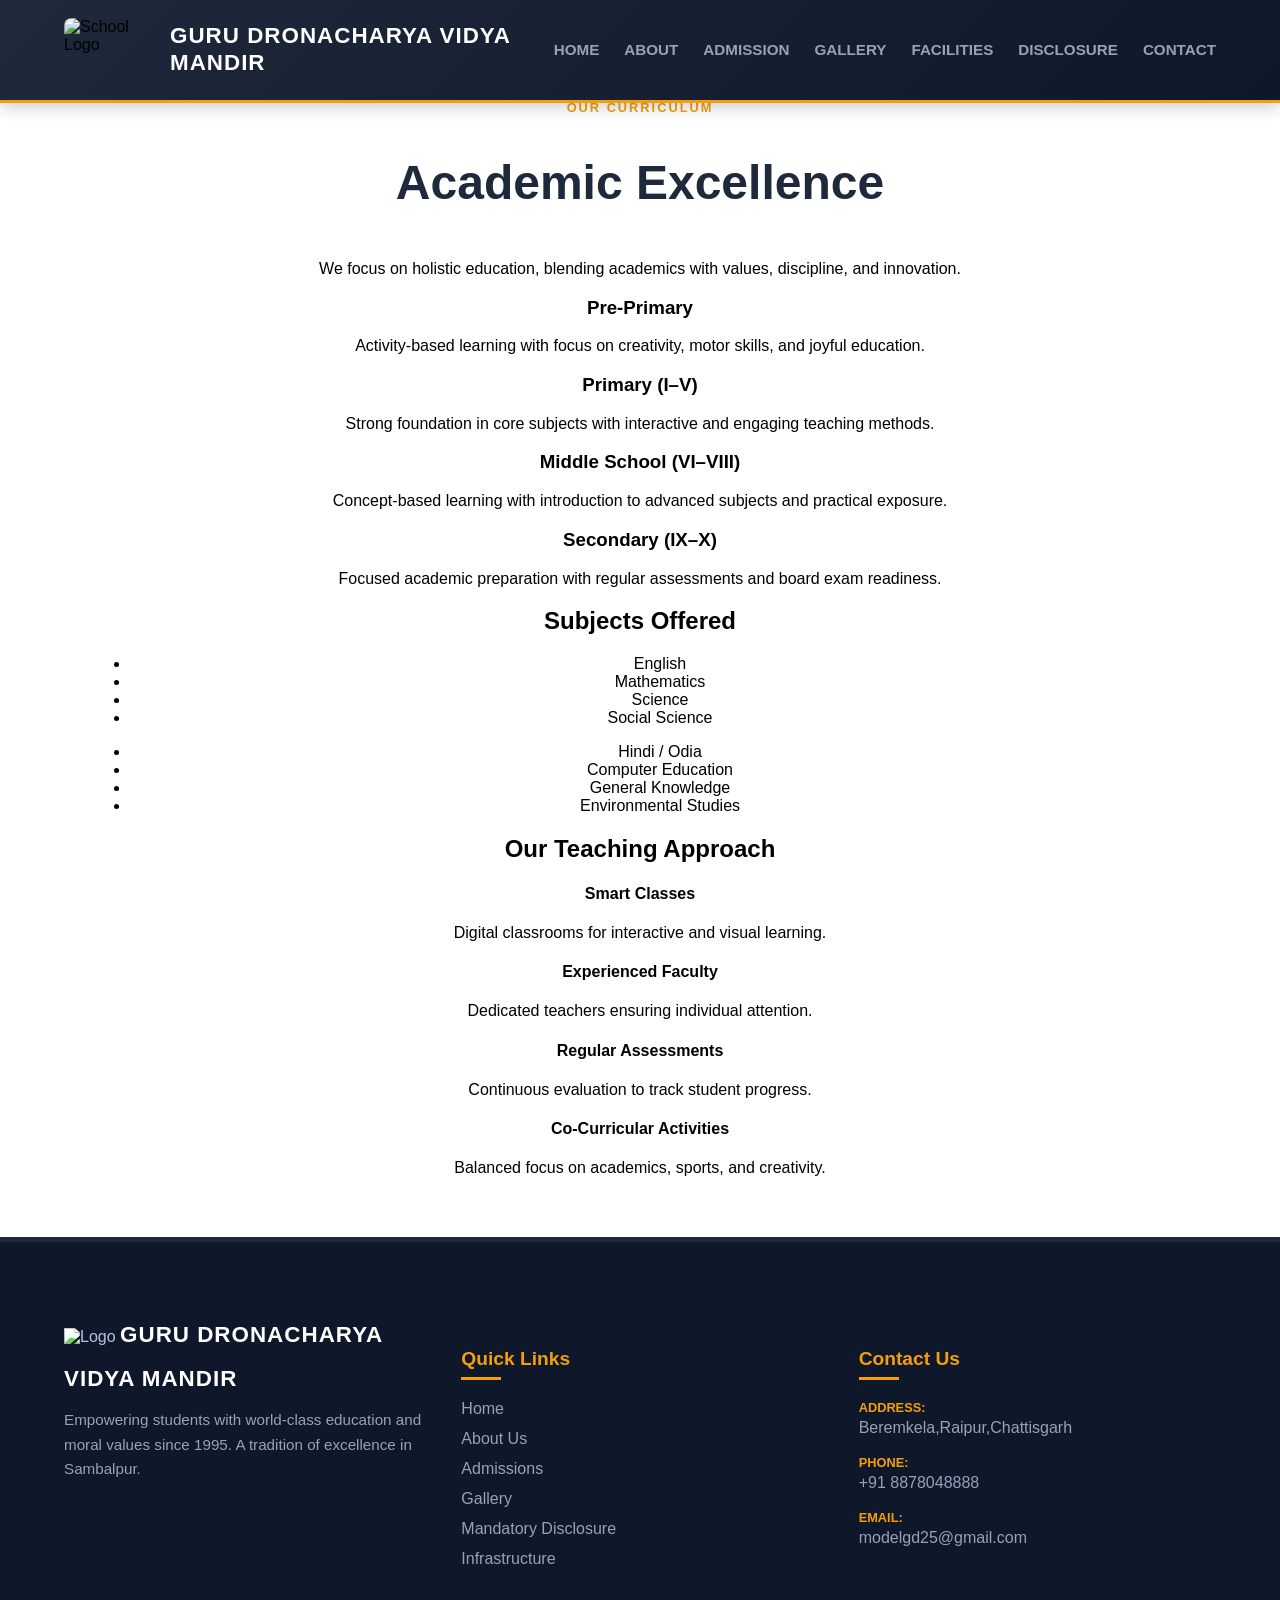
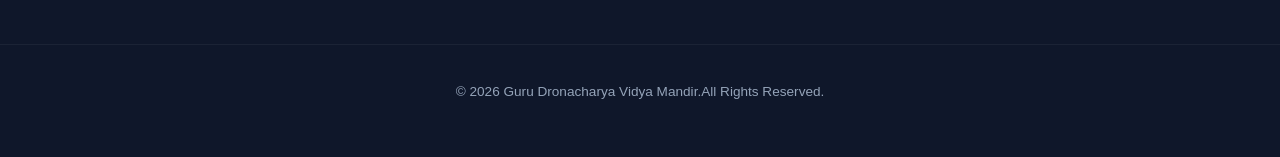
==== academics.html @ 278fb7f0 "Add files via upload" ====
<!DOCTYPE html>
<html lang="en">
<head>
    <meta charset="UTF-8">
    <title>Academics | GURU DRONACHARYA VIDYA MANDIR</title>
    <link rel="stylesheet" href="style.css">
</head>

<body>

    <!-- Header -->
    <div id="header-placeholder"></div>

    <main class="academics-page">

        <!-- Page Header -->
        <section class="container page-header">
            <span class="eyebrow">Our Curriculum</span>
            <h1>Academic Excellence</h1>
            <p class="subtext">
                We focus on holistic education, blending academics with values, discipline, and innovation.
            </p>
        </section>

        <!-- Academic Levels -->
        <section class="container">
            <div class="academics-grid">

                <div class="academic-card">
                    <h3>Pre-Primary</h3>
                    <p>Activity-based learning with focus on creativity, motor skills, and joyful education.</p>
                </div>

                <div class="academic-card">
                    <h3>Primary (I–V)</h3>
                    <p>Strong foundation in core subjects with interactive and engaging teaching methods.</p>
                </div>

                <div class="academic-card">
                    <h3>Middle School (VI–VIII)</h3>
                    <p>Concept-based learning with introduction to advanced subjects and practical exposure.</p>
                </div>

                <div class="academic-card">
                    <h3>Secondary (IX–X)</h3>
                    <p>Focused academic preparation with regular assessments and board exam readiness.</p>
                </div>

            </div>
        </section>

        <!-- Subjects Section -->
        <section class="container subjects-section">
            <h2>Subjects Offered</h2>

            <div class="subjects-grid">
                <ul>
                    <li>English</li>
                    <li>Mathematics</li>
                    <li>Science</li>
                    <li>Social Science</li>
                </ul>

                <ul>
                    <li>Hindi / Odia</li>
                    <li>Computer Education</li>
                    <li>General Knowledge</li>
                    <li>Environmental Studies</li>
                </ul>
            </div>
        </section>

        <!-- Teaching Approach -->
        <section class="container teaching-section">
            <h2>Our Teaching Approach</h2>

            <div class="teaching-grid">
                <div class="teach-card">
                    <h4>Smart Classes</h4>
                    <p>Digital classrooms for interactive and visual learning.</p>
                </div>

                <div class="teach-card">
                    <h4>Experienced Faculty</h4>
                    <p>Dedicated teachers ensuring individual attention.</p>
                </div>

                <div class="teach-card">
                    <h4>Regular Assessments</h4>
                    <p>Continuous evaluation to track student progress.</p>
                </div>

                <div class="teach-card">
                    <h4>Co-Curricular Activities</h4>
                    <p>Balanced focus on academics, sports, and creativity.</p>
                </div>
            </div>
        </section>

    </main>

    <!-- Footer -->
    <div id="footer-placeholder"></div>

    <script src="script.js"></script>
</body>
</html>
---- style.css ----
/* /* --- 1. GLOBAL RESET & VARIABLES --- */
:root {
    --primary: #1e293b;       /* Deep Navy */
    --secondary: #0f172a;     /* Darker Navy */
    --accent: #f59e0b;        /* Gold/Amber */
    --text-light: #f8fafc;
    --text-dim: #94a3b8;
    --header-height: 100px;
}

body {
    margin: 0;
    padding-top: var(--header-height); /* Prevents content from hiding under header */
    font-family: 'Inter', sans-serif;
}

/* --- 2. HEADER / NAVBAR STYLES --- */
.navbar {
    position: fixed;
    top: 0;
    left: 0;
    width: 100%;
    height: var(--header-height);
    background: linear-gradient(135deg, var(--primary) 0%, var(--secondary) 100%);
    display: flex;
    align-items: center;
    z-index: 1000;
    box-shadow: 0 4px 15px rgba(0,0,0,0.2);
    border-bottom: 3px solid var(--accent);
}

.nav-container {
    width: 90%;
    max-width: 1200px;
    margin: 0 auto;
    display: flex;
    justify-content: space-between;
    align-items: center;
}

/* Logo & School Name */
.logo-area {
    display: flex;
    align-items: center;
    gap: 15px;
}

.school-logo {
    height: 65px;
    width: auto;
    border-radius: 8px;
}

.logo-text {
    display: flex;
    flex-direction: column;
}

.school-name {
    color: #ffffff;
    font-size: 1.4rem;
    font-weight: 900;
    letter-spacing: 1px;
    line-height: 1.2;
}

.school-tagline {
    color: var(--accent);
    font-size: 0.75rem;
    font-weight: 600;
    text-transform: uppercase;
    letter-spacing: 0.5px;
}

/* Navigation Links */
.nav-links {
    display: flex;
    list-style: none;
    gap: 25px;
    margin: 0;
    padding: 0;
}

.nav-links a {
    text-decoration: none;
    color: var(--text-dim);
    font-weight: 700;
    font-size: 0.95rem;
    transition: all 0.3s ease;
    text-transform: uppercase;
}

.nav-links a:hover {
    color: var(--accent);
}

/* --- 3. FOOTER STYLES --- */
.main-footer {
    background: var(--secondary);
    color: var(--text-dim);
    padding: 80px 0 20px 0;
    margin-top: 60px;
    border-top: 5px solid var(--primary);
}

.footer-grid {
    width: 90%;
    max-width: 1200px;
    margin: 0 auto;
    display: grid;
    grid-template-columns: 1.5fr 1fr 1fr; /* Three distinct columns */
    gap: 60px;
}

.footer-col h4 {
    color: #ffffff;
    font-size: 1.2rem;
    margin-bottom: 25px;
    position: relative;
    padding-bottom: 10px;
}

/* Gold line under footer headings */
.footer-col h4::after {
    content: '';
    position: absolute;
    bottom: 0;
    left: 0;
    width: 40px;
    height: 3px;
    background: var(--accent);
}

.footer-col p {
    line-height: 1.6;
    font-size: 0.95rem;
}

.footer-col ul {
    list-style: none;
    padding: 0;
}

.footer-col ul li {
    margin-bottom: 12px;
}

.footer-col ul li a {
    color: var(--text-dim);
    text-decoration: none;
    transition: 0.3s;
}

.footer-col ul li a:hover {
    color: var(--accent);
    padding-left: 5px;
}

.footer-logo {
    height: 55px;
    margin-bottom: 20px;
    filter: brightness(1.2);
}

.contact-item {
    margin-bottom: 18px;
}

.contact-item strong {
    color: var(--accent);
    display: block;
    font-size: 0.8rem;
    text-transform: uppercase;
    margin-bottom: 4px;
}

.footer-bottom {
    text-align: center;
    margin-top: 60px;
    padding: 25px 0;
    border-top: 1px solid rgba(255,255,255,0.05);
    font-size: 0.85rem;
}

/* --- 4. RESPONSIVE DESIGN --- */
@media (max-width: 992px) {
    .footer-grid {
        grid-template-columns: 1fr; /* Stack footer columns on mobile */
        text-align: center;
        gap: 40px;
    }

    .footer-col h4::after {
        left: 50%;
        transform: translateX(-50%);
    }

    .nav-links {
        display: none; /* Hide nav links on mobile (add a burger menu later) */
    }

    .school-name {
        font-size: 1.1rem;
    }
}
/* Hero */
.hero { height: 70vh; background: linear-gradient(rgba(15,23,42,0.7), rgba(15,23,42,0.7)), url('hero-bg.jpg') center/cover; display: flex; align-items: center; justify-content: center; color: white; text-align: center; }
.hero h1 { font-size: 3.5rem; margin-bottom: 20px; }

/* Tables */
.disclosure-table { width: 100%; border-collapse: collapse; margin-top: 20px; background: white; border-radius: 12px; overflow: hidden; box-shadow: 0 10px 25px rgba(0,0,0,0.05); }
.disclosure-table th, .disclosure-table td { padding: 18px; text-align: left; border-bottom: 1px solid #e2e8f0; }
.disclosure-table th { background: #f1f5f9; color: var(--primary); }

/* Buttons */
.btn-view { background: var(--accent); color: white; padding: 8px 16px; border-radius: 6px; text-decoration: none; font-size: 0.85rem; }
.btn-primary { background: var(--accent); color: white; padding: 15px 30px; border-radius: 8px; text-decoration: none; font-weight: bold; }

Footer */
footer { background: var(--primary); color: white; padding: 60px 5%; margin-top: 40px; }
.footer-grid { display: grid; grid-template-columns: repeat(auto-fit, minmax(250px, 1fr)); gap: 40px; }
.footer-grid h4 { margin-bottom: 20px; color: var(--accent); }
/* --- Extra Modern Page Styles ---

/* Text Eyebrow (Above headings) */
.eyebrow { font-size: 0.8rem; font-weight: bold; color: var(--accent); text-transform: uppercase; letter-spacing: 2px; margin-bottom: 5px; display: block; }
.page-title-section { text-align: center; padding-bottom: 60px; }

/* 1. Gallery Grid (Filterable) */
.gallery-filters { display: flex; justify-content: center; gap: 10px; margin-bottom: 40px; }
.filter-btn { background: var(--white); border: 1px solid #e2e8f0; color: var(--primary); padding: 10px 20px; border-radius: 50px; cursor: pointer; font-weight: 600; transition: all 0.3s; }
.filter-btn.active, .filter-btn:hover { background: var(--accent); color: white; border-color: var(--accent); box-shadow: 0 4px 15px rgba(59, 130, 246, 0.3); }

.gallery-grid { display: grid; grid-template-columns: repeat(auto-fit, minmax(300px, 1fr)); gap: 15px; }
.gallery-item { position: relative; overflow: hidden; border-radius: 12px; height: 250px; opacity: 1; transition: opacity 0.4s ease; }
.gallery-item img { width: 100%; height: 100%; object-fit: cover; transition: transform 0.4s ease; }
.gallery-item:hover img { transform: scale(1.05); }

.gallery-item.hide { display: none; opacity: 0; }
.gallery-item .overlay { position: absolute; bottom: 0; left: 0; width: 100%; padding: 20px; background: linear-gradient(to top, rgba(0,0,0,0.8), transparent); color: white; display: flex; align-items: flex-end; }
.gallery-item .overlay span { font-size: 1.1rem; font-weight: 600; }

/* 2. Facilities (Vertical Stack) */
.facility-section { display: flex; align-items: center; position: relative; margin-bottom: 100px; }
.facility-image { width: 50%; height: 80vh; background-size: cover; background-position: center; filter: brightness(0.9); }
.facility-text { position: absolute; left: 5%; width: 50%; background: var(--white); padding: 50px; border-radius: 16px; box-shadow: 0 20px 50px rgba(0,0,0,0.1); border-left: 5px solid var(--accent); }
.facility-text h3 { color: var(--primary); font-size: 2rem; margin-bottom: 15px; }

/* Right Align Odd Sections */
.facility-section.even { justify-content: flex-end; }
.facility-section.even .facility-text { left: auto; right: 5%; border-left: none; border-right: 5px solid var(--accent); }

/* 3. Contact Us (Dual Plane) */
.contact-page { padding-bottom: 100px; }
.contact-grid { display: grid; grid-template-columns: 1fr 1.5fr; gap: 50px; align-items: center; }
.contact-info-panel .description { margin: 20px 0 40px; }
.info-block { margin-bottom: 25px; }
.info-block h4 { color: var(--primary); }

.contact-form-panel { background: var(--white); padding: 40px; border-radius: 20px; box-shadow: 0 10px 40px rgba(0,0,0,0.05); }
.input-group { margin-bottom: 20px; }
.input-group label { display: block; font-weight: bold; margin-bottom: 8px; font-size: 0.85rem; }
.input-group input, .input-group select, .input-group textarea { width: 100%; padding: 15px; border: 1px solid #e2e8f0; border-radius: 8px; font-family: inherit; font-size: 1rem; }
.input-group input:focus, .input-group textarea:focus { outline: none; border-color: var(--accent); }
.form-submit { width: 100%; border: none; cursor: pointer; }

/* Responsive Adjustments for new pages */
@media (max-width: 900px) {
    .facility-section { flex-direction: column; margin-bottom: 50px; height: auto; }
    .facility-image { width: 100%; height: 300px; }
    .facility-text { position: static; width: 100%; border-radius: 0; box-shadow: none; border-left: none; padding: 30px 5%; border-bottom: 5px solid var(--accent); }
    .facility-section.even .facility-text { border-right: none; }
    .contact-grid { grid-template-columns: 1fr; }
}
/* --- High-End Home Page Enhancements --- */

/* Gradient Text */
.text-gradient {
    background: linear-gradient(90deg, #3b82f6, #60a5fa);
    -webkit-background-clip: text;
    -webkit-text-fill-color: transparent;
}

/* Hero Premium */
.hero-premium {
    height: 90vh;
    background: linear-gradient(rgba(15,23,42,0.8), rgba(15,23,42,0.5)), url('https://images.unsplash.com/photo-1523050854058-8df90110c9f1?q=80&w=1200');
    background-size: cover;
    background-position: center;
    background-attachment: fixed; /* Parallax Effect */
    display: flex;
    align-items: center;
    padding: 0 10%;
}

.hero-overlay h1 { font-size: 4.5rem; color: white; line-height: 1.1; margin: 20px 0; font-weight: 800; }
.hero-overlay .badge { background: var(--accent); color: white; padding: 5px 15px; border-radius: 20px; font-size: 0.8rem; font-weight: bold; }

.hero-btns { display: flex; gap: 20px; margin-top: 30px; }
.btn-outline { border: 2px solid white; color: white; padding: 15px 30px; border-radius: 8px; text-decoration: none; font-weight: bold; transition: 0.3s; }
.btn-outline:hover { background: white; color: var(--primary); }

/* Floating Button */
.floating-apply {
    position: fixed;
    right: -50px;
    top: 50%;
    transform: rotate(-90deg);
    background: #ef4444;
    color: white;
    padding: 15px 25px;
    text-decoration: none;
    font-weight: bold;
    z-index: 2000;
    border-radius: 8px 8px 0 0;
    box-shadow: -5px 0 15px rgba(0,0,0,0.2);
}

/* Stats Bar */
.stats-bar {
    display: flex;
    justify-content: space-around;
    background: var(--white);
    padding: 50px 10%;
    margin-top: -60px;
    z-index: 10;
    position: relative;
    border-radius: 15px;
    box-shadow: 0 20px 40px rgba(0,0,0,0.1);
    width: 80%;
    margin-left: auto;
    margin-right: auto;
}
.stat-item { text-align: center; }
.stat-item h2 { font-size: 2.5rem; color: var(--accent); }

/* Principal Section */
.principal-section { display: grid; grid-template-columns: 1fr 1fr; gap: 80px; align-items: center; }
.p-image-box { position: relative; }
.p-image-box img { width: 100%; border-radius: 30px; }
.p-experience-card {
    position: absolute; bottom: 20px; right: -20px;
    background: var(--primary); color: white;
    padding: 20px; border-radius: 15px; font-weight: bold;
}

/* Feature Cards (Glassmorphism) */
.bg-dark { background: var(--primary); padding: 100px 0; }
.feature-grid-premium { display: grid; grid-template-columns: repeat(3, 1fr); gap: 30px; margin-top: 50px; }
.f-card {
    background: rgba(255,255,255,0.05);
    padding: 40px; border-radius: 20px; border: 1px solid rgba(255,255,255,0.1);
    color: white; transition: 0.4s;
}
.f-card:hover { background: var(--accent); transform: translateY(-10px); }
.f-card .icon { font-size: 3rem; margin-bottom: 20px; }

/* News Cards */
.news-grid { display: grid; grid-template-columns: 1fr 1fr; gap: 30px; margin-top: 30px; }
.news-card { background: white; padding: 30px; border-radius: 15px; border-left: 5px solid var(--accent); }
.news-card .date { font-weight: bold; color: var(--accent); margin-bottom: 10px; }

/* Responsive */
@media (max-width: 768px) {
    .hero-overlay h1 { font-size: 2.5rem; }
    .principal-section, .feature-grid-premium, .news-grid { grid-template-columns: 1fr; }
    .stats-bar { flex-wrap: wrap; gap: 20px; }
}
/* --- Facilities Size & Shape Adjustment --- */

.facilities-page {
    padding-top: 100px;
    background-color: #f8fafc; /* Subtle background for contrast */
}

.page-title-section {
    padding: 100px 0 60px;
    text-align: center;
}

/* 1. Main Row Container - Symmetrical Layout */
.facility-row {
    display: flex;
    flex-wrap: wrap; 
    align-items: center; /* Vertically center content */
    justify-content: center; /* Horizontally center contents */
    width: 90%;
    max-width: 1200px;
    margin: 0 auto 50px auto; /* Centered with bottom spacing */
    background: #ffffff;
    border-radius: 20px;
    overflow: hidden; /* Important for border-radius on children */
    box-shadow: 0 10px 30px rgba(0,0,0,0.03);
    border: 1px solid #eee;
}

/* Reversing logic for Z-Pattern */
.facility-row.reverse {
    flex-direction: row-reverse;
}

/* 2. Image: NEW Size & Shape */
.facility-image {
    flex: 0 0 40%; /* Decreased width to 40% */
    height: 350px; /* Fixed height for consistency */
    background-size: cover;
    background-position: center;
    background-repeat: no-repeat;
    
    /* NEW Shape: Rounded andInset */
    margin: 20px; /* Spacing around the image inside the card */
    border-radius: 16px; /* Rounded corners for the image itself */
    box-shadow: 0 10px 20px rgba(0,0,0,0.05); /* Soft drop shadow */
}

/* 3. Content: NEW Size and Spacing */
.facility-content {
    flex: 0 0 60%; /* Increased width to 60% */
    display: flex;
    justify-content: center; /* Horizontally center text buffer */
    padding: 40px;
}

/* Inner Buffer to control line length */
.content-buffer {
    max-width: 480px;
    width: 100%;
}

/* Facility Badge (Optional, but adds style) */
.facility-badge {
    display: inline-block;
    padding: 6px 14px;
    background: rgba(99, 102, 241, 0.1);
    color: #6366f1;
    border-radius: 50px;
    font-size: 0.75rem;
    font-weight: 700;
    text-transform: uppercase;
    letter-spacing: 1px;
    margin-bottom: 12px;
}

/* Typography Polish */
.content-buffer h3 {
    font-size: 2rem; /* Balanced size */
    color: #1e293b;
    margin-bottom: 15px;
    font-weight: 800;
}

.content-buffer p {
    font-size: 1.05rem;
    line-height: 1.8;
    color: #64748b;
}

/* Responsive Alignment */
@media (max-width: 992px) {
    .facility-row {
        flex-direction: column !important; /* Stack vertically on mobile */
        width: 100%;
        border-radius: 0;
        margin: 0 0 30px 0;
    }
    
    .facility-image {
        flex: 0 0 100%;
        width: calc(100% - 40px); /* 100% minus the margin */
        height: 280px;
        margin: 20px auto 0;
    }
    
    .facility-content {
        flex: 0 0 100%;
        text-align: center;
        padding: 40px 20px;
    }

    .content-buffer h3 {
        font-size: 1.8rem;
    }
}
/* --- Admission Page Styles --- */

.admission-page {
    padding-top: 60px; /* Adjust based on navbar height */
    background: #f8fafc;
    padding-bottom: 80px;
}

.page-header {
    text-align: center;
    max-width: 1100px;
}

.page-header h1 {
    font-size: 3rem;
    color: var(--primary);
    margin-bottom: 50px;
    font-weight: 900;
}

/* Admission Process Steps */

/* --- Centering Logic --- */

/* 1. The Main Page Wrapper */
.admission-page {
    display: flex;
    flex-direction: column;
    align-items: center; /* Centers children horizontally */
    justify-content: flex-start;
    width: 100%;
    padding-top: 140px; /* Space for the fixed header */
    padding-bottom: 80px;
    background: #f8fafc;
}

/* 2. The Content Container */
.container {
    width: 90%;
    max-width: 1100px;
    margin: 0 auto; /* The "Magic" line that centers the block itself */
    text-align: center; /* Centers the text inside the block */
}

/* 3. The Grid Alignment */
.admission-grid {
    display: grid;
    grid-template-columns: repeat(auto-fit, minmax(250px, 1fr));
    gap: 30px;
    width: 100%;
    margin: 50px auto; /* Centers the grid */
    justify-content: center; /* Centers grid items if they don't fill the row */
}

/* 4. Fix for the Documents and FAQ sections */
.docs-section, .faq-section {
    margin-left: auto;
    margin-right: auto;
    text-align: left; /* Keeps text readable while the box stays centered */
    max-width: 900px;
}

.docs-grid {
    display: grid;
    grid-template-columns: 1fr 1fr;
    gap: 40px;
    justify-content: center;
}

/* 5. Center the Download Buttons */
.download-box {
    display: flex;
    justify-content: center; /* Centers buttons side-by-side */
    gap: 20px;
    margin-top: 50px;
    width: 100%;
}
/* Documents Section */
.docs-section {
    background: var(--primary);
    color: white;
    padding: 60px;
    border-radius: 30px;
    margin: 60px 0;
    text-align: left;
}

.docs-section h2 {
    color: var(--accent);
    margin-bottom: 30px;
    font-size: 2rem;
}

.docs-grid {
    display: grid;
    grid-template-columns: 1fr 1fr;
    gap: 20px;
}

.docs-grid ul {
    list-style: none;
    padding: 0;
}

.docs-grid ul li {
    margin-bottom: 15px;
    padding-left: 30px;
    position: relative;
}

.docs-grid ul li::before {
    content: '✓';
    position: absolute;
    left: 0;
    color: var(--accent);
    font-weight: bold;
}

/* FAQ Section */
.faq-section {
    margin-bottom: 60px;
    text-align: left;
}

.faq-section h2 {
    text-align: center;
    margin-bottom: 40px;
    color: var(--primary);
}

.faq-item {
    background: white;
    padding: 25px;
    border-radius: 15px;
    margin-bottom: 15px;
    border: 1px solid #e2e8f0;
}

.faq-item h4 {
    color: var(--primary);
    margin-bottom: 10px;
    font-size: 1.1rem;
}

/* Download & Buttons */
.download-box {
    display: flex;
    gap: 20px;
    justify-content: center;
    margin-top: 40px;
}

.btn-primary {
    background: var(--accent);
    color: var(--primary);
    padding: 18px 35px;
    border-radius: 50px;
    text-decoration: none;
    font-weight: 800;
    transition: 0.3s;
}

.btn-outline {
    border: 2px solid var(--primary);
    color: var(--primary);
    padding: 18px 35px;
    border-radius: 50px;
    text-decoration: none;
    font-weight: 800;
}

.btn-primary:hover {
    background: var(--primary);
    color: white;
}

/* Responsive */
@media (max-width: 768px) {
    .docs-grid { grid-template-columns: 1fr; }
    .download-box { flex-direction: column; }
    .admission-page { padding-top: 120px; }
}
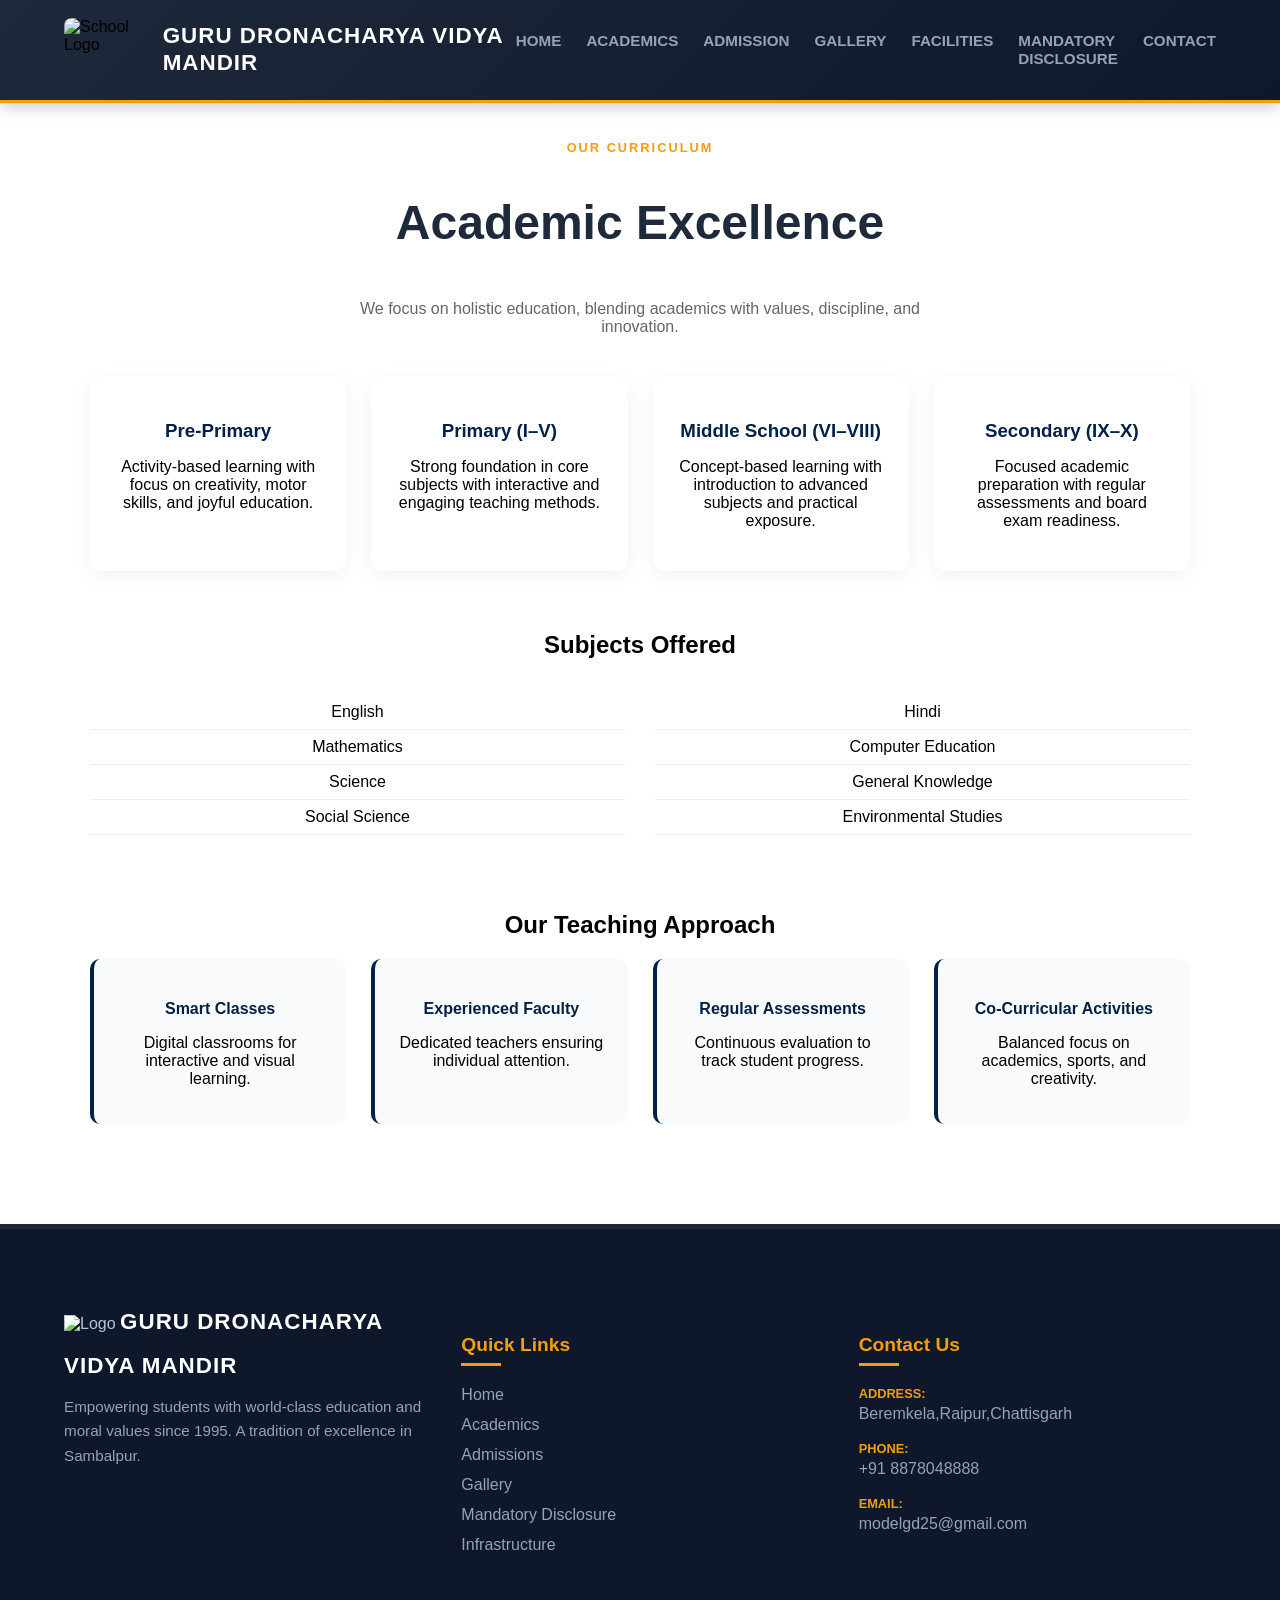
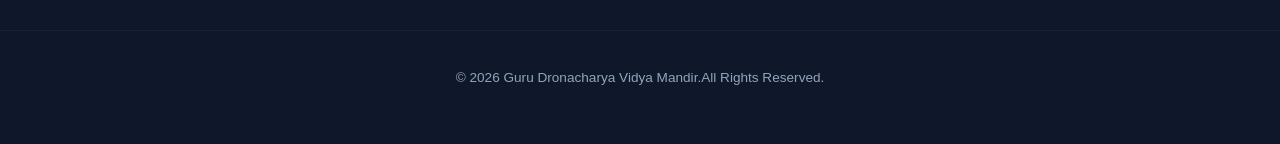
==== commit 2a6bf9e6: "Fix HTML structure and formatting in academics.html" ====
--- a/academics.html
+++ b/academics.html
@@ -62,7 +62,7 @@
                 </ul>
 
                 <ul>
-                    <li>Hindi / Odia</li>
+                    <li>Hindi</li>
                     <li>Computer Education</li>
                     <li>General Knowledge</li>
                     <li>Environmental Studies</li>
@@ -104,4 +104,4 @@
 
     <script src="script.js"></script>
 </body>
-</html>+</html>
--- a/style.css
+++ b/style.css
@@ -662,4 +662,93 @@
     .docs-grid { grid-template-columns: 1fr; }
     .download-box { flex-direction: column; }
     .admission-page { padding-top: 120px; }
-}+}
+
+/* ===== ACADEMICS PAGE ===== */
+
+.academics-page {
+    padding: 40px 0;
+}
+
+/* Page Header */
+.page-header {
+    text-align: center;
+    margin-bottom: 40px;
+}
+
+.page-header .subtext {
+    max-width: 600px;
+    margin: 10px auto 0;
+    color: #666;
+}
+
+/* Academics Grid */
+.academics-grid {
+    display: grid;
+    grid-template-columns: repeat(auto-fit, minmax(250px, 1fr));
+    gap: 25px;
+    margin-top: 30px;
+}
+
+.academic-card {
+    background: #fff;
+    padding: 25px;
+    border-radius: 12px;
+    box-shadow: 0 5px 20px rgba(0,0,0,0.06);
+    transition: 0.3s;
+}
+
+.academic-card:hover {
+    transform: translateY(-5px);
+}
+
+.academic-card h3 {
+    color: #002147;
+    margin-bottom: 10px;
+}
+
+/* Subjects Section */
+.subjects-section {
+    margin-top: 60px;
+}
+
+.subjects-grid {
+    display: grid;
+    grid-template-columns: repeat(auto-fit, minmax(200px, 1fr));
+    gap: 30px;
+    margin-top: 20px;
+}
+
+.subjects-grid ul {
+    list-style: none;
+    padding: 0;
+}
+
+.subjects-grid li {
+    padding: 8px 0;
+    border-bottom: 1px solid #eee;
+}
+
+/* Teaching Section */
+.teaching-section {
+    margin-top: 60px;
+}
+
+.teaching-grid {
+    display: grid;
+    grid-template-columns: repeat(auto-fit, minmax(220px, 1fr));
+    gap: 25px;
+    margin-top: 20px;
+}
+
+.teach-card {
+    background: #f9fafc;
+    padding: 20px;
+    border-radius: 10px;
+    border-left: 4px solid #002147;
+}
+
+.teach-card h4 {
+    margin-bottom: 8px;
+    color: #002147;
+}
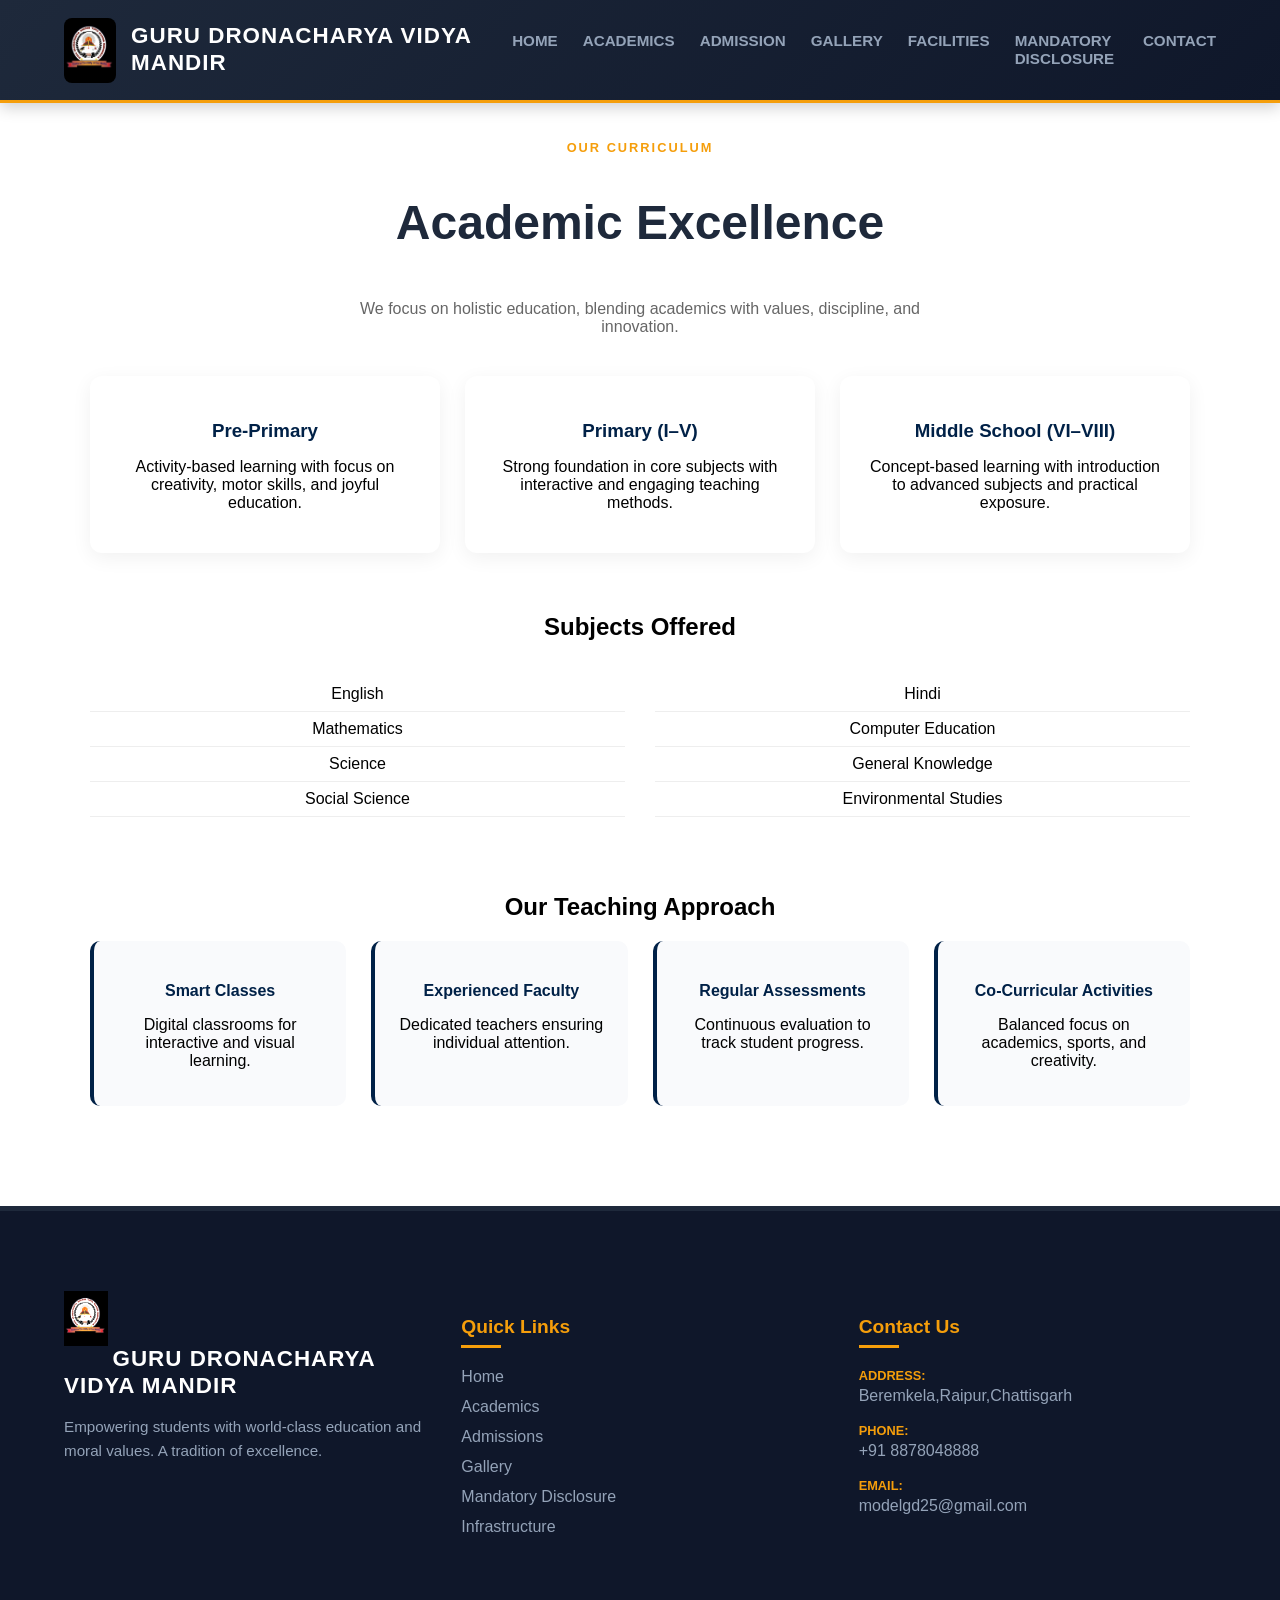
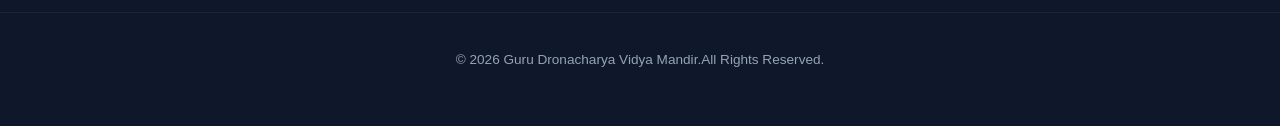
==== commit b11bfd62: "Remove Secondary academic level from academics page Removed Secondary academic level section from th" ====
--- a/academics.html
+++ b/academics.html
@@ -41,10 +41,10 @@
                     <p>Concept-based learning with introduction to advanced subjects and practical exposure.</p>
                 </div>
 
-                <div class="academic-card">
+                <!-- <div class="academic-card">
                     <h3>Secondary (IX–X)</h3>
                     <p>Focused academic preparation with regular assessments and board exam readiness.</p>
-                </div>
+                </div> -->
 
             </div>
         </section>
--- a/style.css
+++ b/style.css
@@ -752,3 +752,123 @@
     margin-bottom: 8px;
     color: #002147;
 }
+/* ===== DISCLOSURE PAGE ===== */
+
+.disclosure {
+    padding: 40px 0;
+}
+
+/* MAIN TITLE */
+.disclosure h1 {
+    text-align: center;
+    margin-bottom: 30px;
+}
+
+/* SECTION HEADINGS (A, B, C...) */
+.disclosure-header {
+    text-align: center;
+    margin: 40px 0 15px;
+    font-size: 18px;
+    font-weight: 600;
+}
+
+/* TABLE CONTAINER (CARD LOOK FOR ALL TABLES) */
+.table-container,
+.disclosure-table {
+    width: 100%;
+    margin-bottom: 30px;
+}
+
+/* APPLY SAME STYLE TO ALL TABLES */
+.info-table,
+.disclosure-table {
+    width: 100%;
+    border-collapse: collapse;
+    background: #ffffff;
+    box-shadow: 0 6px 20px rgba(0,0,0,0.08);
+    border-radius: 10px;
+    overflow: hidden;
+}
+
+/* CAPTION (FOR PART A) */
+.info-table caption {
+    text-align: left;
+    padding: 15px;
+    font-weight: 600;
+    background: #f1f5f9;
+    color: #002147;
+    border-bottom: 2px solid #e5e7eb;
+}
+
+/* TABLE HEADER */
+.info-table thead,
+.disclosure-table thead {
+    background: #dceaf6;
+}
+
+.info-table th,
+.disclosure-table th {
+    padding: 12px;
+    text-align: left;
+    font-weight: 600;
+    border-bottom: 1px solid #ddd;
+}
+
+/* TABLE BODY */
+.info-table td,
+.disclosure-table td {
+    padding: 12px;
+    border-bottom: 1px solid #eee;
+}
+
+/* REMOVE SIDE BORDERS */
+.info-table td,
+.info-table th,
+.disclosure-table td,
+.disclosure-table th {
+    border-left: none;
+    border-right: none;
+}
+
+/* ROW HOVER */
+.info-table tbody tr:hover,
+.disclosure-table tbody tr:hover {
+    background: #f5f9ff;
+}
+
+/* ALTERNATE ROW COLOR */
+.info-table tbody tr:nth-child(even),
+.disclosure-table tbody tr:nth-child(even) {
+    background: #fafafa;
+}
+
+/* BUTTON STYLE */
+.doc-btn {
+    display: inline-block;
+    padding: 6px 12px;
+    background: #002147;
+    color: #fff;
+    text-decoration: none;
+    border-radius: 5px;
+    font-size: 13px;
+    transition: 0.3s;
+}
+
+.doc-btn:hover {
+    background: #004080;
+}
+
+/* RESULT GRID (X & XII TABLES SIDE BY SIDE) */
+.result-grid {
+    display: grid;
+    grid-template-columns: repeat(auto-fit, minmax(300px, 1fr));
+    gap: 20px;
+}
+
+/* RESPONSIVE */
+@media (max-width: 768px) {
+    .info-table,
+    .disclosure-table {
+        font-size: 12px;
+    }
+}
